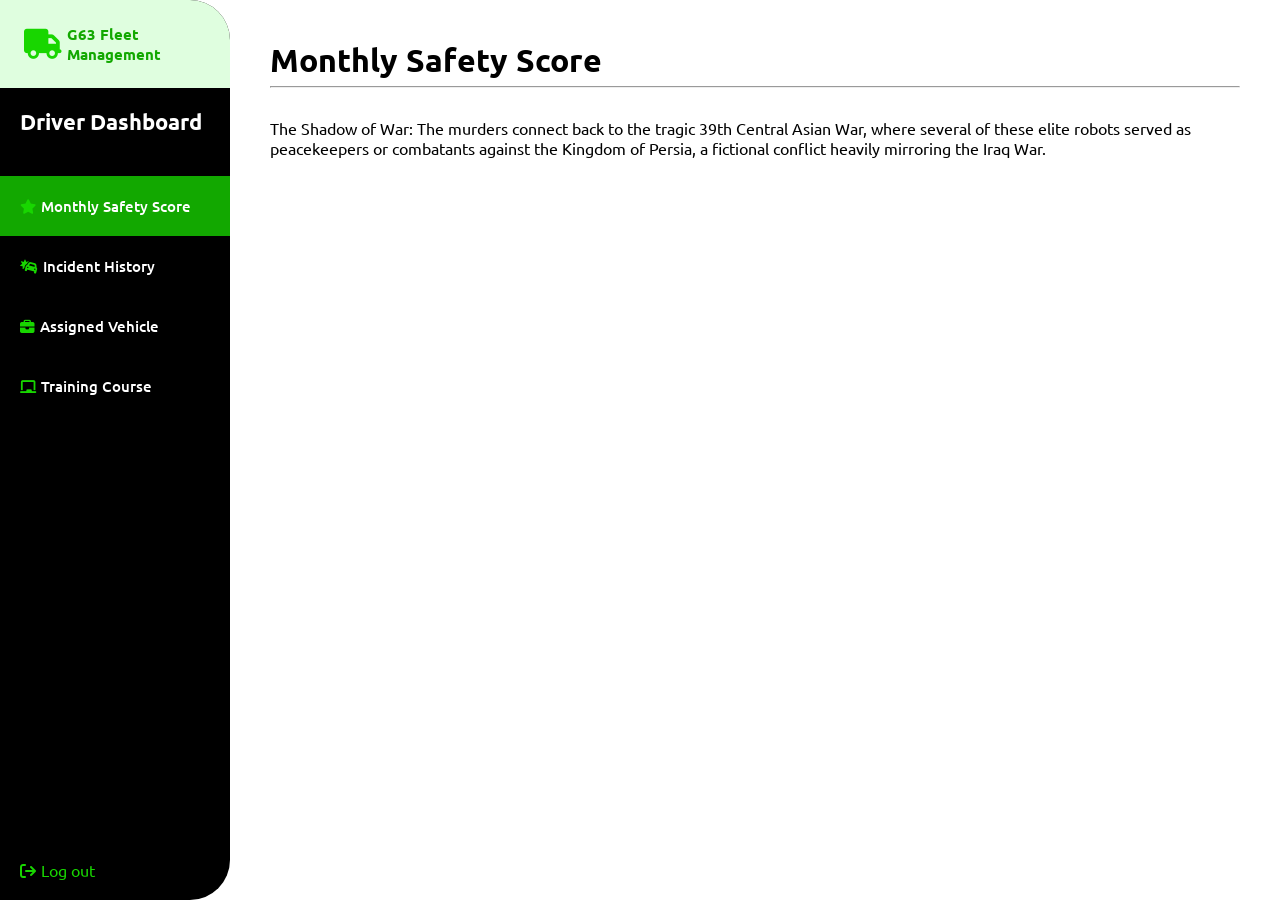
==== driver.html @ 735843a3 "navigation bar package ver 0.0" ====
<!DOCTYPE html>
<html lang="en">
    <head>
        <meta charset="UTF-8">
        <meta name="description" content="Driver dashboard of G63 Fleet Managment System">
        <meta name="keywords" content="Driver, Fleet">
        <meta name="author" content="Dang Nguyen Xuan Truc">
        <meta name="viewport" content="width=device-width, initial-scale=1.0">
    
        <title>G63 Driver Dashboard</title>
    
        <link rel="preconnect" href="https://fonts.googleapis.com">
        <link rel="stylesheet" href="https://fonts.googleapis.com/css2?family=Ubuntu:wght@400;500;700&display=swap">
        <link rel="stylesheet" href="https://cdnjs.cloudflare.com/ajax/libs/font-awesome/6.5.1/css/all.min.css">
        <link rel="stylesheet" href="driver.css">
    </head>

    <body>
        <div class="navbar">
            <div class="logo">
                <i class="fa-solid fa-truck"></i>
                <span>G63 Fleet<br>Management</span>
            </div>
            <h1>Driver Dashboard</h1>
            <nav>
                <ul>
                    <li class="activepage"><a href="#"><i class="fa-solid fa-star"></i>Monthly Safety Score</a></li>
                    <li><a href="#"><i class="fa-solid fa-car-burst"></i>Incident History</a></li>
                    <li><a href="#"><i class="fa-solid fa-briefcase"></i>Assigned Vehicle</a></li>
                    <li><a href="#"><i class="fa-solid fa-chalkboard"></i>Training Course</a></li>
                </ul>
            </nav>
            <div class="logout"><a href="#"><i class="fa-solid fa-arrow-right-from-bracket"></i>Log out</a></div>
        </div>

        <main class="scorepage">
            <header><h1>Monthly Safety Score</h1></header>
            <hr>
            <p>The Shadow of War: The murders connect back to the tragic 39th Central Asian War, where several of these elite robots served as peacekeepers or combatants against the Kingdom of Persia, a fictional conflict heavily mirroring the Iraq War.</p>

        </main>
    </body>
---- driver.css ----
:root {
    --color-black: #000000;
    --color-green-matcha: #dffedf;
    --color-green-deep: #12a800;
    --color-green-basic: #18d600;
    --color-white: #ffffff;
    --color-grey-line: #ececec;
    --color-grey-text: #6b6b6b;
    --color-yellow: #fcd703;
    --color-red: #fa0720;
    
    --navbar-width: 230px;
    --radius-large: 20px;
    --radius-medium: 14px;
    --radius-small: 8px;
}



* {
    margin:0;
    padding: 0;
    box-sizing: border-box;
}

body {
    font-family: 'Ubuntu', sans-serif;
    background: var(--color-white);
    color: var(--color-black);
    display: flex;
    min-height: fit-content;
}

a {
    text-decoration: none;
    color: inherit;
}

/* navigation bar*/

.navbar {
    width: var(--navbar-width);
    flex-shrink: 0;
    background: var(--color-black);
    color: var(--color-white);
    display: flex;
    flex-direction: column;
    position: fixed;
    top: 0;
    left: 0;
    height: 100vh;
    border-radius: 0 40px 40px 0;
}

.logo {
    background: var(--color-green-matcha);
    padding: 24px;
    display: flex;
    align-items: center;
    border-radius: 0 40px 0 0;
}

.logo i {
    color: var(--color-green-deep);
    padding: 0 5px 0 0;
    display: flex;
    align-items: center;
    justify-content: center;
    font-size: 30px;
}

.logo span {
    font-weight: 700;
    font-size: 15px;
    color: var(--color-green-deep);
}

.navbar h1 {
    font-size: 22px;
    font-weight: 700;
    padding: 20px;
    color: var(--color-white);
}

.navbar nav {
    padding-top: 20px;
}

.activepage {
    background: var(--color-green-deep);
    color: var(--color-black);
}

.navbar li {
    align-items: center;
    padding: 20px;
    font-size: 14.5px;
    font-weight: 500;
    color: var(--color-white);
}

.navbar i {
    padding-right: 5px;
    color: var(--color-green-basic);
}


.logout {
    padding: 20px;
    align-items: center;
    color: var(--color-green-basic);
    margin-top: auto;
}

/* content*/
.scorepage {
    margin-left: var(--navbar-width);
    padding: 40px;
}

.scorepage hr {
    color: var(--color-grey-line);
    margin: 5px 0 30px 0;
}
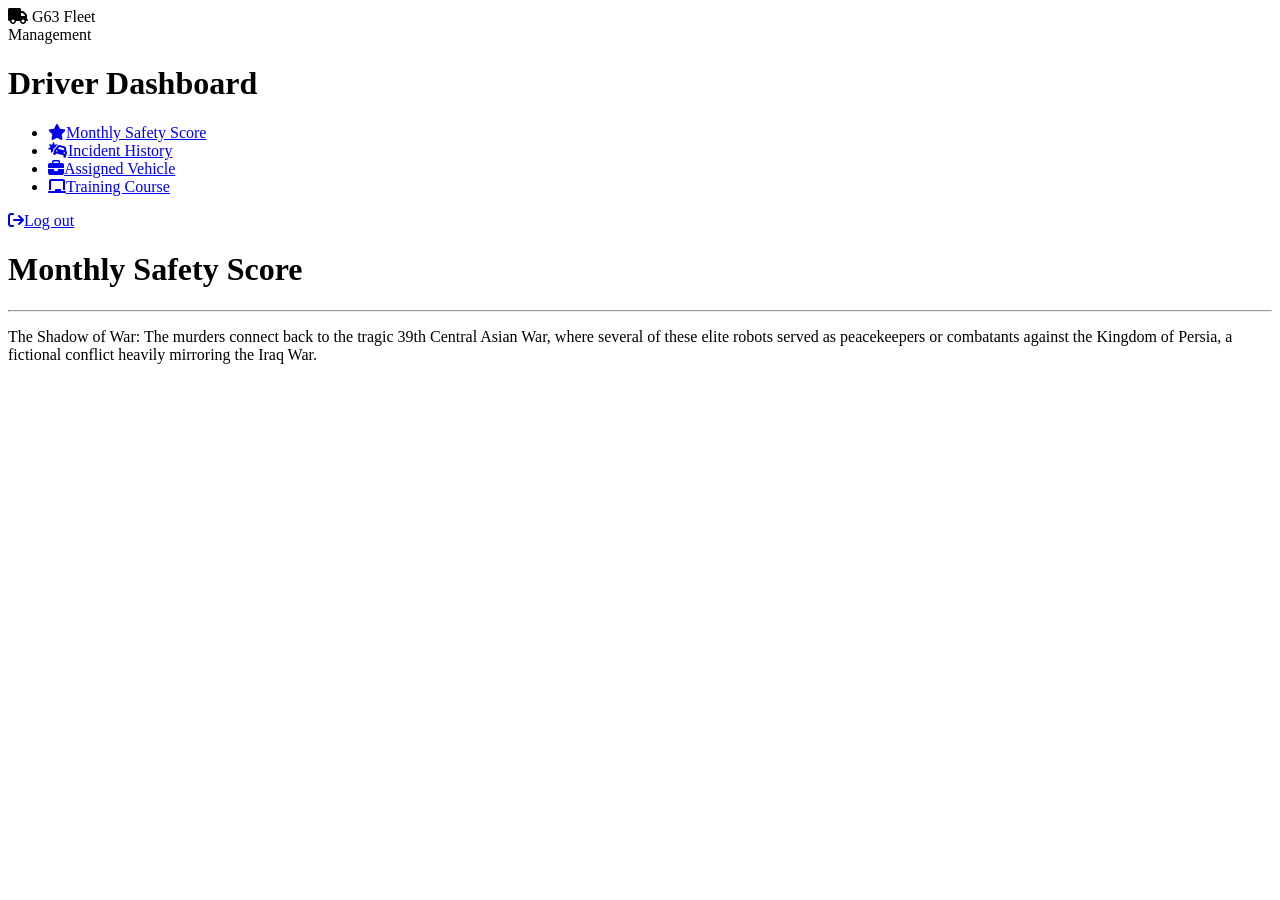
==== commit 9d56cdcc: "Fix stylesheet path and logout link in driver.html Updated the stylesheet link path for driver.css a" ====
--- a/driver.html
+++ b/driver.html
@@ -12,7 +12,7 @@
         <link rel="preconnect" href="https://fonts.googleapis.com">
         <link rel="stylesheet" href="https://fonts.googleapis.com/css2?family=Ubuntu:wght@400;500;700&display=swap">
         <link rel="stylesheet" href="https://cdnjs.cloudflare.com/ajax/libs/font-awesome/6.5.1/css/all.min.css">
-        <link rel="stylesheet" href="driver.css">
+        <link rel="stylesheet" href="styles/driver.css">
     </head>
 
     <body>
@@ -30,7 +30,7 @@
                     <li><a href="#"><i class="fa-solid fa-chalkboard"></i>Training Course</a></li>
                 </ul>
             </nav>
-            <div class="logout"><a href="#"><i class="fa-solid fa-arrow-right-from-bracket"></i>Log out</a></div>
+            <div class="logout"><a href="logout.php"><i class="fa-solid fa-arrow-right-from-bracket"></i>Log out</a></div>
         </div>
 
         <main class="scorepage">
